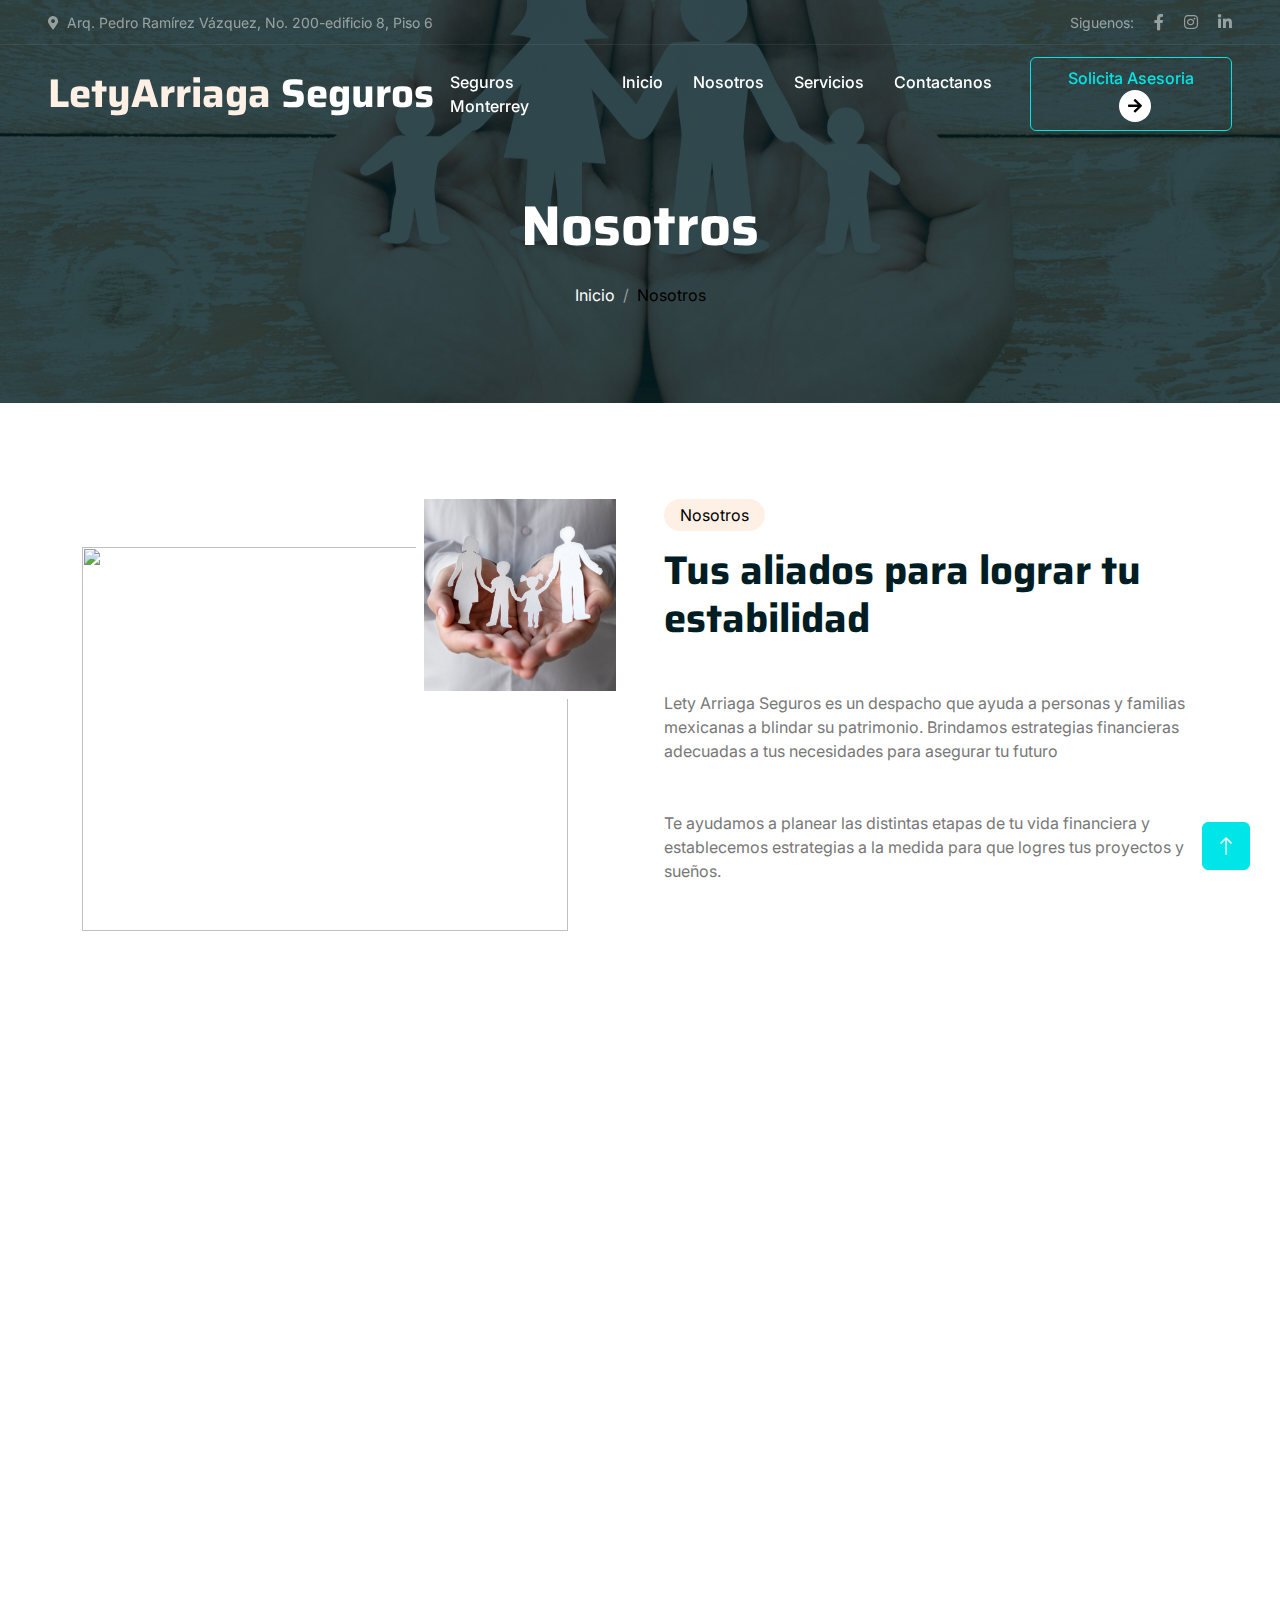
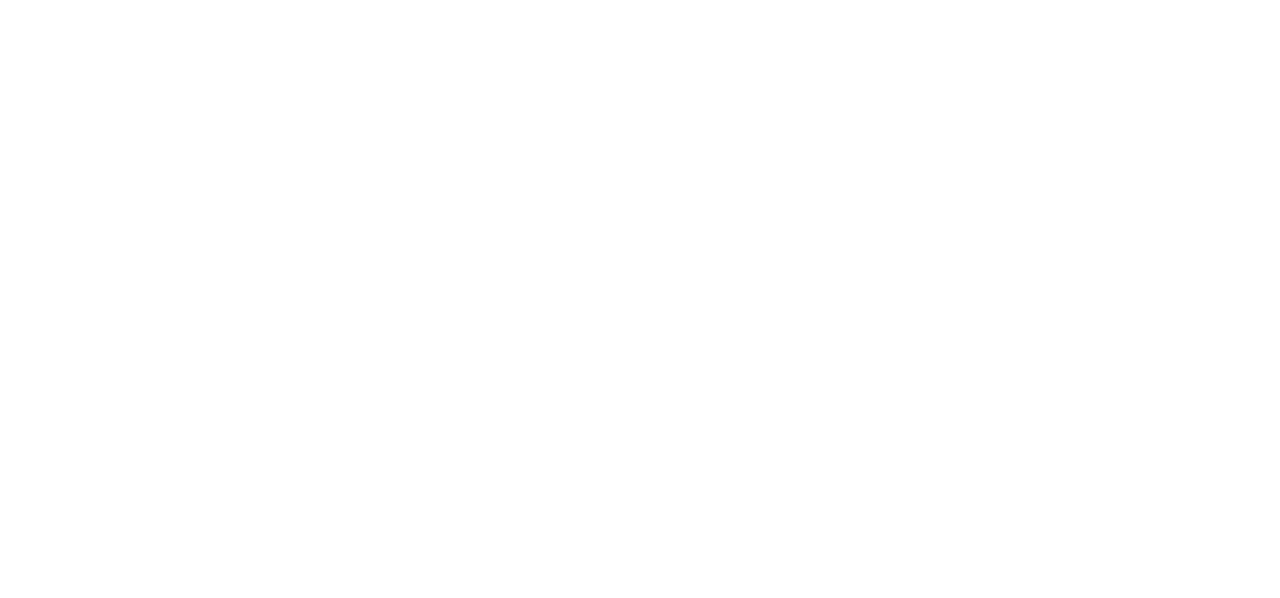
==== about.html @ 4ce8355a "Agregar archivos de proyecto." ====
<!DOCTYPE html>
<html lang="en">

<head>
    <meta charset="utf-8">
    <title>Lety Arriaga Seguros</title>
    <meta content="width=device-width, initial-scale=1.0" name="viewport">
    <meta content="" name="keywords">
    <meta content="" name="description">


    <link href="img/favicon.ico" rel="icon">


    <link rel="preconnect" href="https://fonts.googleapis.com">
    <link rel="preconnect" href="https://fonts.gstatic.com" crossorigin>
    <link href="https://fonts.googleapis.com/css2?family=Inter:wght@400;500;600&family=Saira:wght@500;600;700&display=swap" rel="stylesheet"> 


    <link href="https://cdnjs.cloudflare.com/ajax/libs/font-awesome/5.10.0/css/all.min.css" rel="stylesheet">
    <link href="https://cdn.jsdelivr.net/npm/bootstrap-icons@1.4.1/font/bootstrap-icons.css" rel="stylesheet">


    <link href="lib/animate/animate.min.css" rel="stylesheet">
    <link href="lib/owlcarousel/assets/owl.carousel.min.css" rel="stylesheet">


    <link href="css/bootstrap.min.css" rel="stylesheet">


    <link href="css/style.css" rel="stylesheet">
</head>

<body>
    <div id="spinner" class="show bg-white position-fixed translate-middle w-100 vh-100 top-50 start-50 d-flex align-items-center justify-content-center">
        <div class="spinner-grow text-primary" role="status"></div>
    </div>

    <div class="container-fluid fixed-top px-0 wow fadeIn" data-wow-delay="0.1s">
        <div class="top-bar text-white-50 row gx-0 align-items-center d-none d-lg-flex">
            <div class="col-lg-6 px-5 text-start">
                <small><i class="fa fa-map-marker-alt me-2"></i>Arq. Pedro Ramírez Vázquez, No.
                    200-edificio 8, Piso 6</small>
            </div>
            <div class="col-lg-6 px-5 text-end">
                <small>Siguenos:</small>
                <a class="text-white-50 ms-3" href="https://www.facebook.com/lety.arriagaseguros.1/"><i class="fab fa-facebook-f"></i></a>
                <a class="text-white-50 ms-3" href="https://www.instagram.com/letyarriaga.seguros/"><i class="fab fa-instagram"></i></a>
                <a class="text-white-50 ms-3" href="https://www.linkedin.com/in/leticia-arriaga-31685873/?originalSubdomain=mx"><i class="fab fa-linkedin-in"></i></a>
            </div>
        </div>

        <nav class="navbar navbar-expand-lg navbar-dark py-lg-0 px-lg-5 wow fadeIn" data-wow-delay="0.1s">
            <a href="index.html" class="navbar-brand ms-4 ms-lg-0">
                <h1 class="fw-bold text-secondary m-0">LetyArriaga<span class="text-white">  Seguros</span></h1>
            </a>
            <button type="button" class="navbar-toggler me-4" data-bs-toggle="collapse" data-bs-target="#navbarCollapse">
                <span class="navbar-toggler-icon"></span>
            </button>
            <div class="collapse navbar-collapse" id="navbarCollapse">
                <div class="navbar-nav ms-auto p-4 p-lg-0">
                    <a href="https://www.mnyl.com.mx/"class="nav-item nav-link">Seguros Monterrey</a>
                    <a href="index.html" class="nav-item nav-link">Inicio</a>
                    <a href="about.html" class="nav-item nav-link">Nosotros</a>
                    <a href="service.html" class="nav-item nav-link">Servicios</a>
                    <a href="contact.html" class="nav-item nav-link">Contactanos</a> 
                    </div>
                </div>
                <div class="d-none d-lg-flex ms-2">
                    <a class="btn btn-outline-primary py-2 px-3" href="asesoria.html">
                        Solicita Asesoria
                        <div class="d-inline-flex btn-sm-square bg-white text-primary rounded-circle ms-2">
                            <i class="fa fa-arrow-right"></i>
                        </div>
                    </a>
                </div>
            </div>
        </nav>
    </div>
 
    <div class="container-fluid page-header mb-5 wow fadeIn" data-wow-delay="0.1s">
        <div class="container text-center">
            <h1 class="display-4 text-white animated slideInDown mb-4">Nosotros</h1>
            <nav aria-label="breadcrumb animated slideInDown">
                <ol class="breadcrumb justify-content-center mb-0">
                    <li class="breadcrumb-item"><a class="text-white" href="#">Inicio</a></li>
                    <li class="breadcrumb-item text-primary active" aria-current="page">Nosotros</li>
                </ol>
            </nav>
        </div>
    </div>

    <div class="container-xxl py-5">
        <div class="container">
            <div class="row g-5">
                <div class="col-lg-6 wow fadeInUp" data-wow-delay="0.1s">
                    <div class="position-relative overflow-hidden h-100" style="min-height: 400px;">
                        <img class="position-absolute w-100 h-100 pt-5 pe-5" src="img/nosotros1.jpg" alt="" style="object-fit: cover;">
                        <img class="position-absolute top-0 end-0 bg-white ps-2 pb-2" src="img/nosotros2.jpg" alt="" style="width: 200px; height: 200px;">
                    </div>
                </div>
                <div class="col-lg-6 wow fadeInUp" data-wow-delay="0.5s">
                    <div class="h-100">
                        <div class="d-inline-block rounded-pill bg-secondary text-primary py-1 px-3 mb-3">Nosotros</div>
                        <h1 class="display-6 mb-5">Tus aliados para lograr tu estabilidad</h1>
                        <p class="mb-5">Lety Arriaga Seguros es un despacho que ayuda a personas y familias mexicanas a blindar su patrimonio. Brindamos estrategias financieras adecuadas a tus necesidades para asegurar tu futuro</p>
                        <p class="mb-5">Te ayudamos a planear las distintas etapas de tu vida financiera y establecemos estrategias a la medida para que logres tus proyectos y sueños.</p>
                        
                    </div>
                </div>
            </div>
        </div>
    </div>


    <div class="container-xxl py-5">
        <div class="container">
            <div class="text-center mx-auto mb-5 wow fadeInUp" data-wow-delay="0.1s" style="max-width: 500px;">
                <div class="d-inline-block rounded-pill bg-secondary text-primary py-1 px-3 mb-3">Nuestro Equipo</div>
                <h1 class="display-6 mb-5">Conocenos!</h1>
            </div>
            <div class="row g-4">
                <div class="col-lg-3 col-md-6 wow fadeInUp" data-wow-delay="0.1s">
                    <div class="team-item position-relative rounded overflow-hidden">
                        <div class="overflow-hidden">
                            <img class="img-fluid" src="img/Leticia.png" alt="">
                        </div>
                        <div class="team-text bg-light text-center p-4">
                            <h5>Leticia Arriga</h5>
                            <p class="text-primary">Asesora patrimonial y auditora en seguros.</p>
                        </div>
                    </div>
                </div>
                <div class="col-lg-3 col-md-6 wow fadeInUp" data-wow-delay="0.3s">
                    <div class="team-item position-relative rounded overflow-hidden">
                        <div class="overflow-hidden">
                            <img class="img-fluid" src="img/Daniela.png" alt="">
                        </div>
                        <div class="team-text bg-light text-center p-4">
                            <h5>Daniela Diaz</h5>
                            <p class="text-primary">Asesora patrimonial y auditora en seguros.</p>
                        </div>
                    </div>
                </div>            
            </div>
        </div>
    </div>

    <div class="container-fluid bg-dark text-white-50 footer mt-5 pt-5 wow fadeIn" data-wow-delay="0.1s">
        <div class="container py-5">
            <div class="row g-5">
                <div class="col-lg-3 col-md-6">
                    <img src="img/Logotipo.png" style="width: 350px; height: 320px;">
                    <div class="d-flex pt-2">
                        <a class="text-white-50 ms-3" href="https://www.facebook.com/lety.arriagaseguros.1/"><i class="fab fa-facebook-f"></i></a>
                        <a class="text-white-50 ms-3" href="https://www.instagram.com/letyarriaga.seguros/"><i class="fab fa-instagram"></i></a>
                        <a class="text-white-50 ms-3" href="https://www.linkedin.com/in/leticia-arriaga-31685873/?originalSubdomain=mx"><i class="fab fa-linkedin-in"></i></a>
                    </div>
                </div>
                <div class="col-lg-3 col-md-6">
                    <h5 class="text-light mb-4">Ubicación</h5>
                    <p><i class="fa fa-map-marker-alt me-3"></i>Arq. Pedro Ramírez Vázquez, No. 200-edificio 8, Piso 6</p>
                    <p><i class="fa fa-phone-alt me-3"></i>+52 81 1080 2060</p>
                </div>
                <div class="col-lg-3 col-md-6">
                    <h5 class="text-light mb-4">Compañia</h5>
                    <a class="btn btn-link" href="about.html">Nosotros</a>
                    <a class="btn btn-link" href="service.html">Servicios</a>
                    <a class="btn btn-link" href="contact.html">Contactanos</a>
                    <a class="btn btn-link" href="asesoria.html">Solicitar Asesoria</a>
                </div>
                <div class="col-lg-3 col-md-6">
                    <iframe class="mapa" src="https://www.google.com/maps/embed?pb=!1m14!1m8!1m3!1d28775.251308011866!2d-100.33705516044921!3d25.641231400000006!3m2!1i1024!2i768!4f13.1!3m3!1m2!1s0x866297c4245e1e67%3A0x496e55077c10ac60!2sSeguros%20Monterrey%20New%20York%20Life!5e0!3m2!1ses!2smx!4v1652764751156!5m2!1ses!2smx" width="250" height="300" style="border:0;" allowfullscreen="" loading="lazy" referrerpolicy="no-referrer-when-downgrade"></iframe>

                </div>
            </div>
        </div>
        <div class="container-fluid copyright">
            <div class="container">
                <div class="row">
                    <div class="col-md-6 text-center text-md-start mb-3 mb-md-0">
                        &copy; <a href="#">Lety Arriaga Seguros</a>, Todos los derechos reservados.
                    </div>
                    <div class="col-md-6 text-center text-md-end">
                    </div>
                </div>
            </div>
        </div>
    </div>
    <a href="#" class="btn btn-lg btn-primary btn-lg-square back-to-top"><i class="bi bi-arrow-up"></i></a>



    <script src="https://code.jquery.com/jquery-3.4.1.min.js"></script>
    <script src="https://cdn.jsdelivr.net/npm/bootstrap@5.0.0/dist/js/bootstrap.bundle.min.js"></script>
    <script src="lib/wow/wow.min.js"></script>
    <script src="lib/easing/easing.min.js"></script>
    <script src="lib/waypoints/waypoints.min.js"></script>
    <script src="lib/owlcarousel/owl.carousel.min.js"></script>
    <script src="lib/parallax/parallax.min.js"></script>


    <script src="js/main.js"></script>
</body>

</html>
---- css/style.css ----
/********** Template CSS **********/
:root {
  --primary: #077187;
  --secondary: #74a57f;
  --light: #e4c5af;
  --dark: #074f57;
}

.back-to-top {
  position: fixed;
  display: none;
  right: 30px;
  bottom: 30px;
  z-index: 99;
}

/*** Form Radio Buttons ***/
.insurance-type {
  font-size: 11px;
}

/*** Spinner ***/
#spinner {
  opacity: 0;
  visibility: hidden;
  transition: opacity 0.5s ease-out, visibility 0s linear 0.5s;
  z-index: 99999;
}

#spinner.show {
  transition: opacity 0.5s ease-out, visibility 0s linear 0s;
  visibility: visible;
  opacity: 1;
}

/*** Button ***/
.btn {
  font-weight: 500;
  transition: 0.5s;
}

.btn.btn-primary,
.btn.btn-outline-primary:hover {
  color: #ffffff;
}

.btn.btn-primary:hover {
  background: transparent;
}

.btn-square {
  width: 38px;
  height: 38px;
}

.btn-sm-square {
  width: 32px;
  height: 32px;
}

.btn-lg-square {
  width: 48px;
  height: 48px;
}

.btn-square,
.btn-sm-square,
.btn-lg-square {
  padding: 0;
  display: flex;
  align-items: center;
  justify-content: center;
  font-weight: normal;
}

/*** Navbar ***/
.fixed-top {
  transition: 0.5s;
}

.top-bar {
  height: 45px;
  border-bottom: 1px solid rgba(255, 255, 255, 0.07);
}

.navbar .dropdown-toggle::after {
  border: none;
  content: "\f107";
  font-family: "Font Awesome 5 Free";
  font-weight: 900;
  vertical-align: middle;
  margin-left: 8px;
}

.navbar .navbar-nav .nav-link {
  margin-right: 30px;
  padding: 25px 0;
  color: #ffffff;
  font-weight: 500;
  outline: none;
}

.navbar .navbar-nav .nav-link:hover,
.navbar .navbar-nav .nav-link.active {
  color: var(--primary);
}

@media (max-width: 991.98px) {
  .navbar .navbar-nav {
    margin-top: 10px;
    border-top: 1px solid rgba(0, 0, 0, 0.07);
    background: var(--dark);
  }

  .navbar .navbar-nav .nav-link {
    padding: 10px 0;
  }
}

@media (min-width: 992px) {
  .navbar .nav-item .dropdown-menu {
    display: block;
    visibility: hidden;
    top: 100%;
    transform: rotateX(-75deg);
    transform-origin: 0% 0%;
    transition: 0.5s;
    opacity: 0;
  }

  .navbar .nav-item:hover .dropdown-menu {
    transform: rotateX(0deg);
    visibility: visible;
    transition: 0.5s;
    opacity: 1;
  }
}

/*** Header ***/
.carousel-caption {
  top: 0;
  left: 0;
  right: 0;
  bottom: 0;
  display: flex;
  align-items: center;
  justify-content: center;
  text-align: center;
  background: rgba(0, 29, 35, 0.377);
  z-index: 1;
}

.carousel-control-prev,
.carousel-control-next {
  width: 15%;
}

.carousel-control-prev-icon,
.carousel-control-next-icon {
  width: 3rem;
  height: 3rem;
  background-color: var(--dark);
  border: 12px solid var(--dark);
  border-radius: 3rem;
}

@media (max-width: 768px) {
  #header-carousel .carousel-item {
    position: relative;
    min-height: 450px;
  }

  #header-carousel .carousel-item img {
    position: absolute;
    width: 100%;
    height: 100%;
    object-fit: cover;
  }
}

.page-header {
  padding-top: 12rem;
  padding-bottom: 6rem;
  background: linear-gradient(rgba(0, 29, 35, 0.8), rgba(0, 29, 35, 0.8)),
    url(../img/back1.jpg) center center no-repeat;
  background-size: cover;
}

.page-header .breadcrumb-item + .breadcrumb-item::before {
  color: #999999;
}

/*** Causes ***/
.causes-item .progress {
  height: 5px;
  border-radius: 0;
  overflow: visible;
}

.causes-item .progress .progress-bar {
  position: relative;
  overflow: visible;
  width: 0px;
  border-radius: 0;
  transition: 5s;
}

.causes-item .progress .progress-bar span {
  position: absolute;
  top: -7px;
  right: 0;
  width: 40px;
  height: 19px;
  display: flex;
  align-items: center;
  justify-content: center;
  font-size: 12px;
  background: var(--primary);
  color: #ffffff;
}

.causes-item .causes-overlay {
  position: absolute;
  width: 100%;
  height: 0;
  top: 0;
  left: 0;
  display: flex;
  align-items: center;
  justify-content: center;
  background: rgba(0, 0, 0, 0.5);
  overflow: hidden;
  opacity: 0;
  transition: 0.5s;
}

.causes-item:hover .causes-overlay {
  height: 100%;
  opacity: 1;
}

/*** Service ***/
.service-item {
  box-shadow: 0 0 45px rgba(0, 0, 0, 0.06);
}

/*** Donate ***/
.donate {
  background: rgba(0, 29, 35, 0.8);
}

.btn-group .btn-light:hover,
.btn-group input[type="radio"]:checked + label {
  color: var(--primary);
  border-color: var(--primary);
}

/*** Team ***/

.team-item {
  left: 320px;
}

.team-item img {
  position: relative;
  transition: 0.5s;
}

.team-item:hover img {
  top: -30px;
}

.team-item .team-text {
  position: relative;
  height: 100px;
  transition: 0.5s;
}

.team-item:hover .team-text {
  margin-top: -60px;
  height: 160px;
}

.team-item .team-text .team-social {
  opacity: 0;
  transition: 0.5s;
}

.team-item:hover .team-text .team-social {
  opacity: 1;
}

.team-item .team-social .btn {
  display: inline-flex;
  background-color: yellow;
  border-radius: 40px;
}

.team-item .team-social .btn:hover {
  color: #ffffff;
  background: var(--primary);
  background-color: yellow;
}

/*** Testimonial ***/
.testimonial-carousel::before {
  position: absolute;
  content: "";
  top: 0;
  left: 0;
  height: 100%;
  width: 0;
  background: linear-gradient(
    to right,
    rgba(255, 255, 255, 1) 0%,
    rgba(255, 255, 255, 0) 100%
  );
  z-index: 1;
}

.testimonial-carousel::after {
  position: absolute;
  content: "";
  top: 0;
  right: 0;
  height: 100%;
  width: 0;
  background: linear-gradient(
    to left,
    rgba(255, 255, 255, 1) 0%,
    rgba(255, 255, 255, 0) 100%
  );
  z-index: 1;
}

@media (min-width: 768px) {
  .testimonial-carousel::before,
  .testimonial-carousel::after {
    width: 200px;
  }
}

@media (min-width: 992px) {
  .testimonial-carousel::before,
  .testimonial-carousel::after {
    width: 300px;
  }
}

.testimonial-carousel .owl-item .testimonial-text {
  background: var(--light);
  transform: scale(0.8);
  transition: 0.5s;
}

.testimonial-carousel .owl-item.center .testimonial-text {
  background: var(--primary);
  transform: scale(1);
}

.testimonial-carousel .owl-item .testimonial-text *,
.testimonial-carousel .owl-item .testimonial-item img {
  transition: 0.5s;
}

.testimonial-carousel .owl-item.center .testimonial-text * {
  color: var(--light) !important;
}

.testimonial-carousel .owl-item.center .testimonial-item img {
  background: var(--primary) !important;
}

.testimonial-carousel .owl-nav {
  position: absolute;
  width: 350px;
  top: 15px;
  left: 50%;
  transform: translateX(-50%);
  display: flex;
  justify-content: space-between;
  opacity: 0;
  transition: 0.5s;
  z-index: 1;
}

.testimonial-carousel:hover .owl-nav {
  width: 300px;
  opacity: 1;
}

.testimonial-carousel .owl-nav .owl-prev,
.testimonial-carousel .owl-nav .owl-next {
  position: relative;
  color: var(--primary);
  font-size: 45px;
  transition: 0.5s;
}

.testimonial-carousel .owl-nav .owl-prev:hover,
.testimonial-carousel .owl-nav .owl-next:hover {
  color: var(--dark);
}

/*** Footer ***/

.footer .btn.btn-link {
  display: block;
  margin-bottom: 5px;
  padding: 0;
  text-align: left;
  color: rgba(255, 255, 255, 0.5);
  font-weight: normal;
  text-transform: capitalize;
  transition: 0.3s;
}

.footer .btn.btn-link::before {
  position: relative;
  content: "\f105";
  font-family: "Font Awesome 5 Free";
  font-weight: 900;
  color: rgba(255, 255, 255, 0.5);
  margin-right: 10px;
}

.footer .btn.btn-link:hover {
  color: var(--light);
  letter-spacing: 1px;
  box-shadow: none;
}

.footer .btn.btn-square {
  color: rgba(255, 255, 255, 0.5);
  border: 1px solid rgba(255, 255, 255, 0.5);
}

.footer .btn.btn-square:hover {
  color: var(--secondary);
  border-color: var(--light);
}

.footer .copyright {
  padding: 25px 0;
  font-size: 15px;
  border-top: 1px solid rgba(256, 256, 256, 0.1);
}

.footer .copyright a {
  color: var(--secondary);
}

.footer .copyright a:hover {
  color: var(--primary);
}
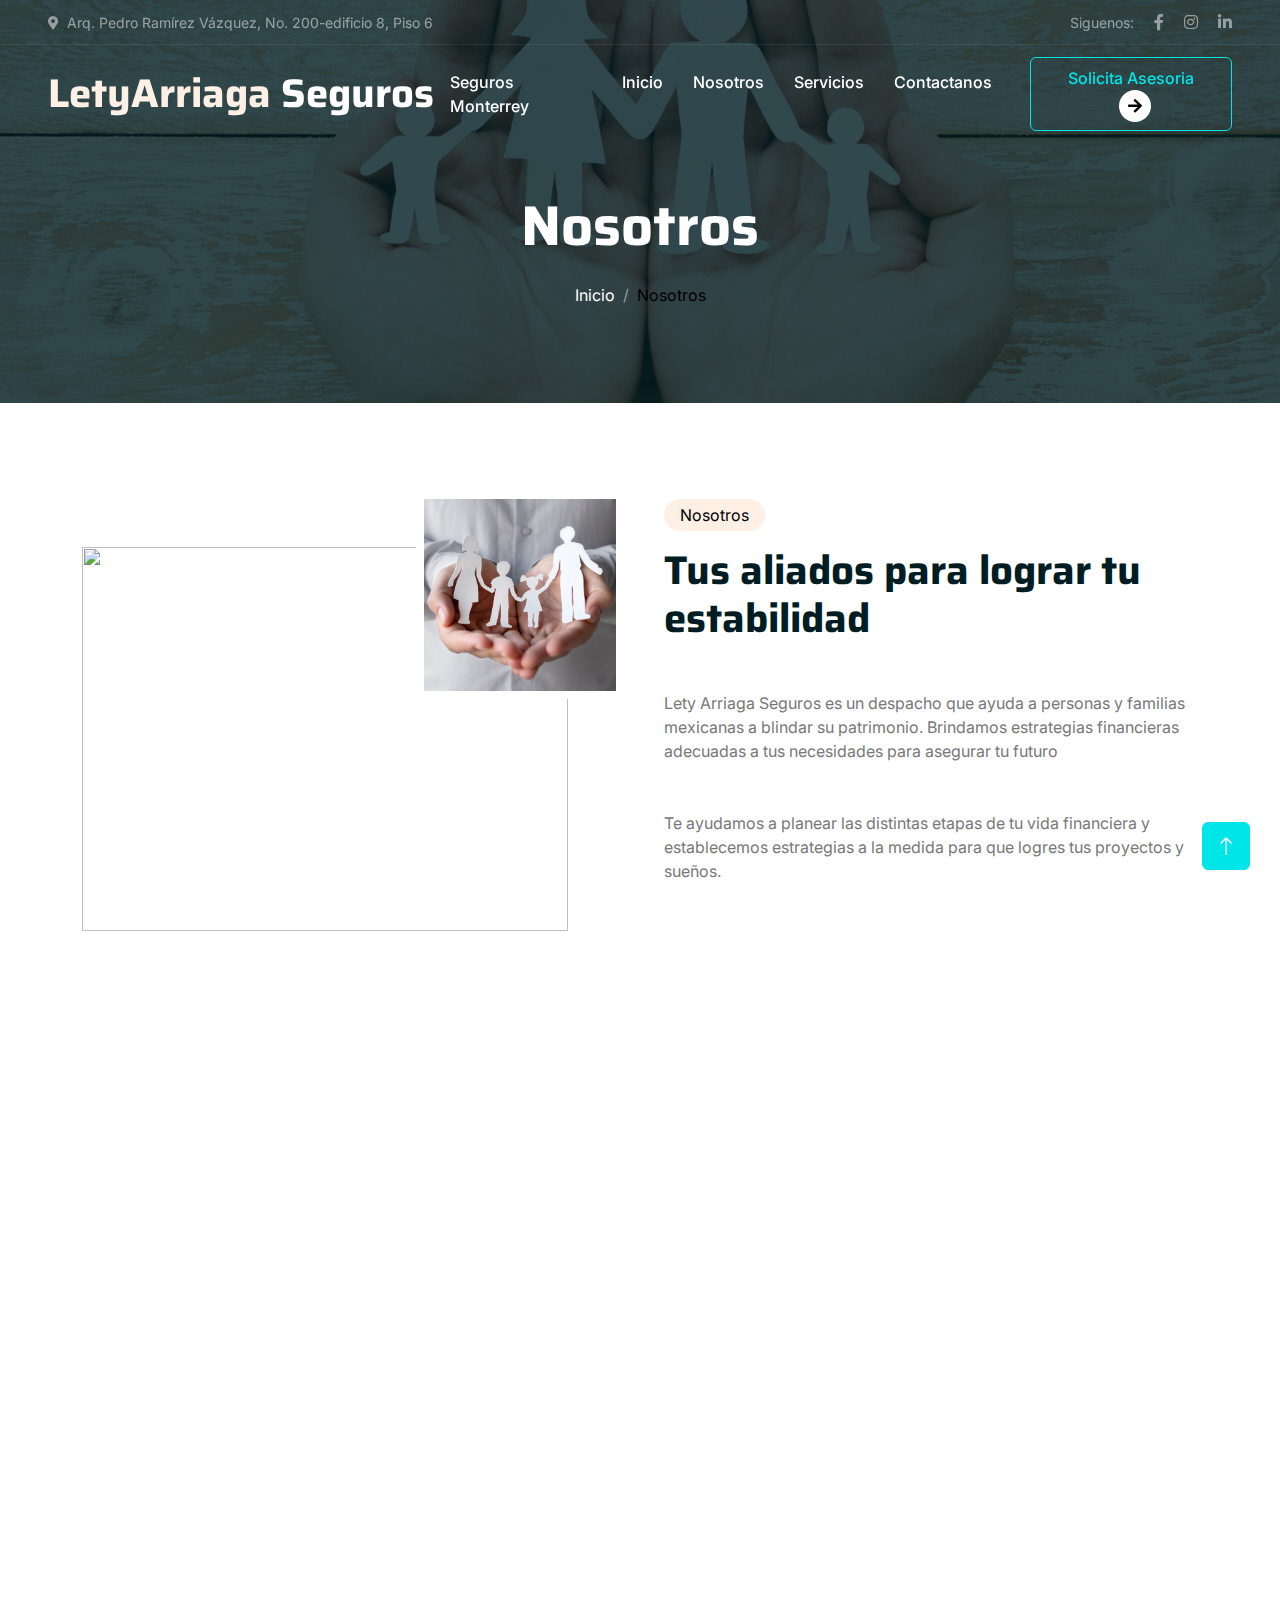
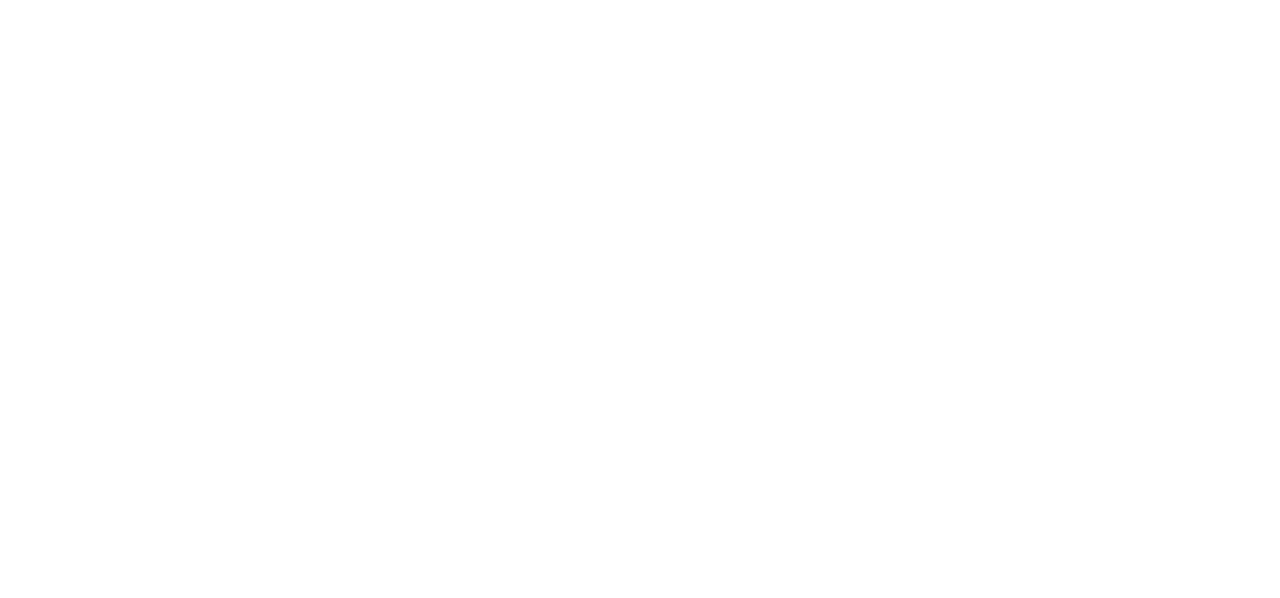
==== commit aa067c30: "ARRIGA" ====
--- a/about.html
+++ b/about.html
@@ -126,7 +126,7 @@
                             <img class="img-fluid" src="img/Leticia.png" alt="">
                         </div>
                         <div class="team-text bg-light text-center p-4">
-                            <h5>Leticia Arriga</h5>
+                            <h5>Leticia Arriaga</h5>
                             <p class="text-primary">Asesora patrimonial y auditora en seguros.</p>
                         </div>
                     </div>
